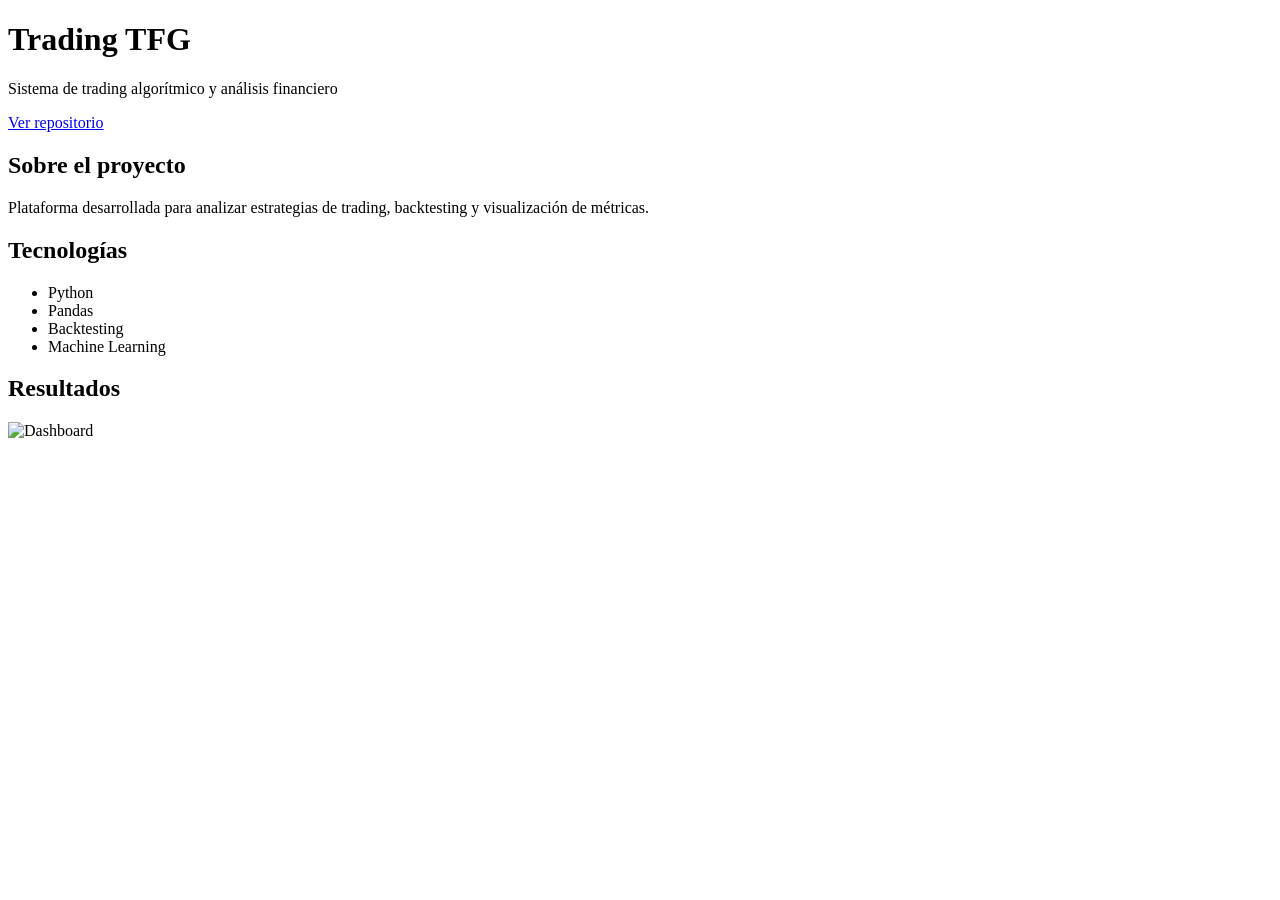
==== TFG/index.html @ 376eefa5 "Add files via upload" ====
<!DOCTYPE html>
<html lang="es">
<head>
  <meta charset="UTF-8">
  <meta name="viewport" content="width=device-width, initial-scale=1.0">
  <title>Trading TFG</title>
  <link rel="stylesheet" href="style.css">
</head>
<body>

  <header>
    <h1>Trading TFG</h1>
    <p>Sistema de trading algorítmico y análisis financiero</p>

    <a href="https://github.com/diegoriverodlh/diegoriverodlh.github.io" target="_blank">
      Ver repositorio
    </a>
  </header>

  <section>
    <h2>Sobre el proyecto</h2>
    <p>
      Plataforma desarrollada para analizar estrategias de trading,
      backtesting y visualización de métricas.
    </p>
  </section>

  <section>
    <h2>Tecnologías</h2>

    <ul>
      <li>Python</li>
      <li>Pandas</li>
      <li>Backtesting</li>
      <li>Machine Learning</li>
    </ul>
  </section>

  <section>
    <h2>Resultados</h2>

    <img src="assets/images/dashboard.png" alt="Dashboard">
  </section>

</body>
</html>
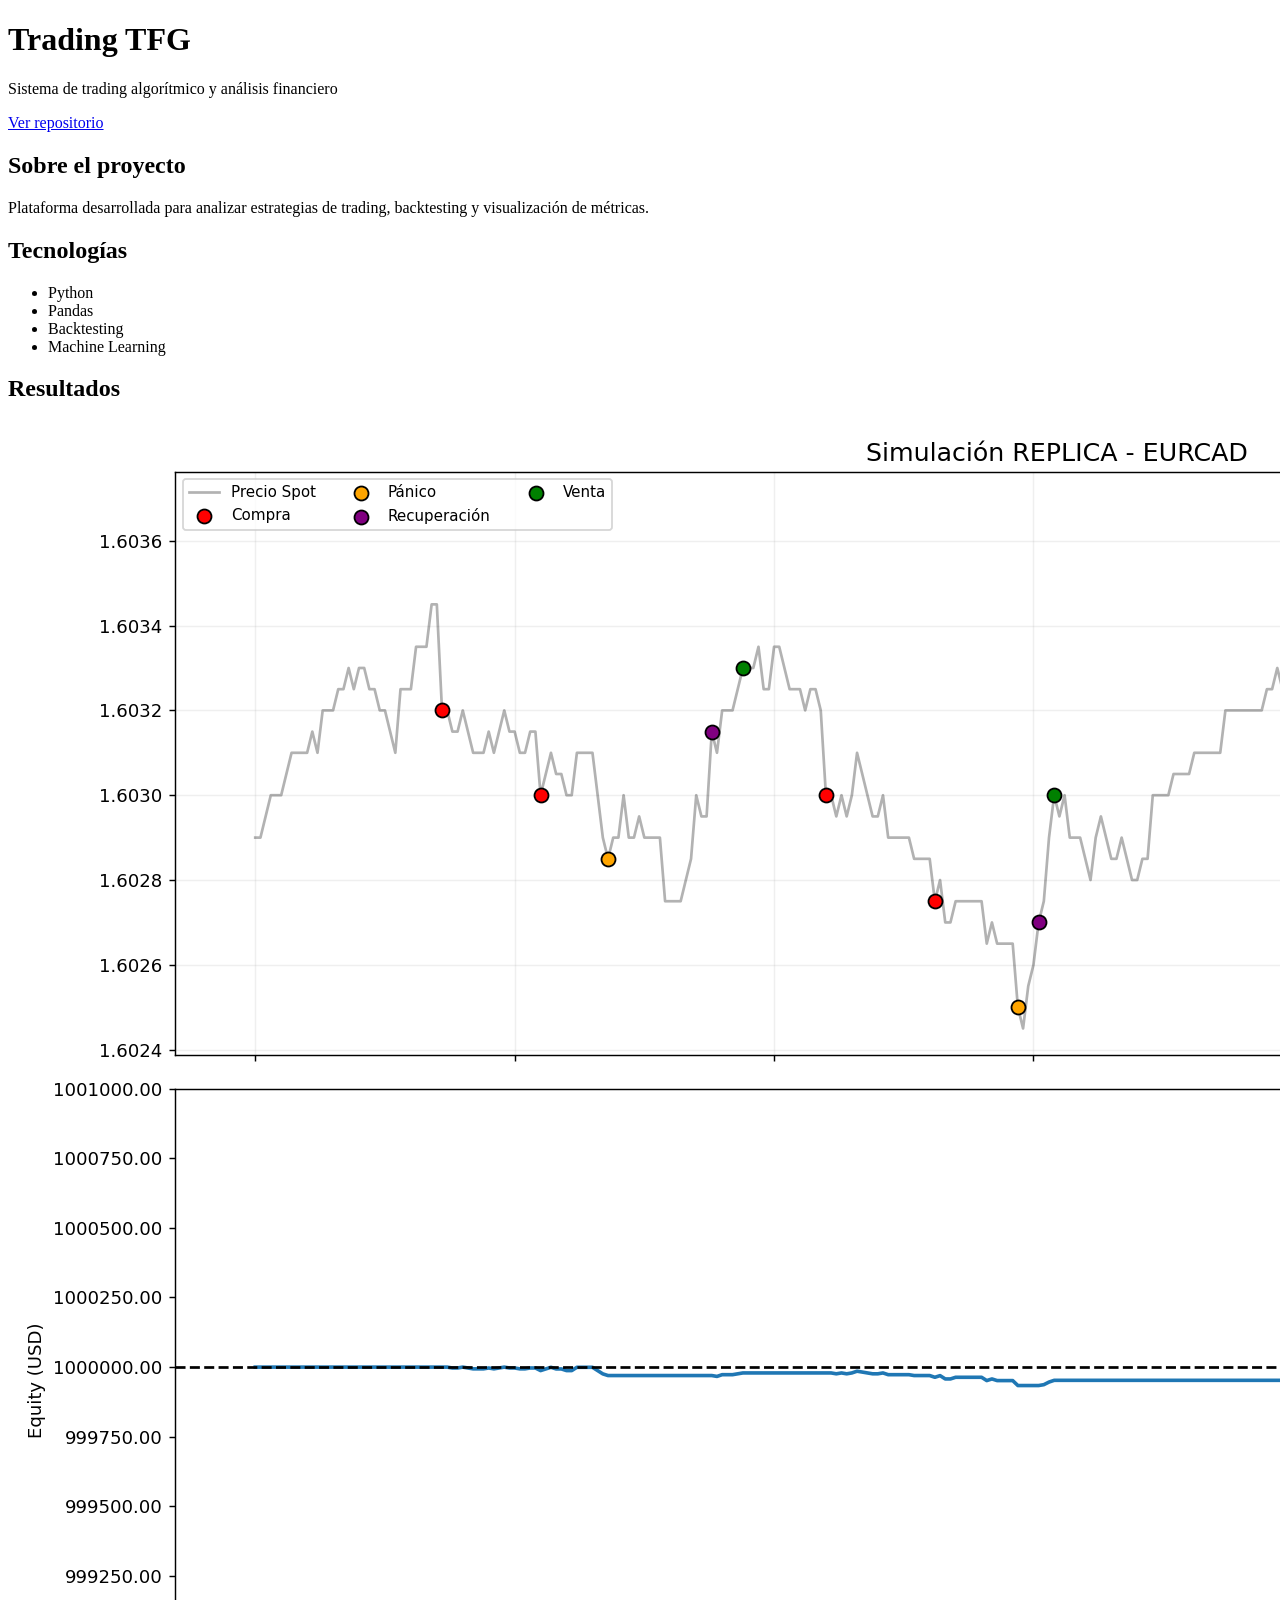
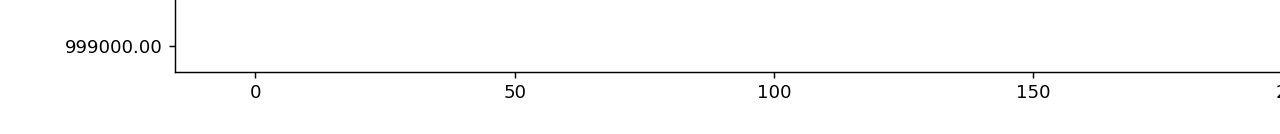
==== commit ef47b8a0: "Update index.html" ====
--- a/TFG/index.html
+++ b/TFG/index.html
@@ -39,7 +39,7 @@
   <section>
     <h2>Resultados</h2>
 
-    <img src="assets/images/dashboard.png" alt="Dashboard">
+    <img src="testing/EURCAD/plot_replica_EURCAD.png" alt="Dashboard">
   </section>
 
 </body>
